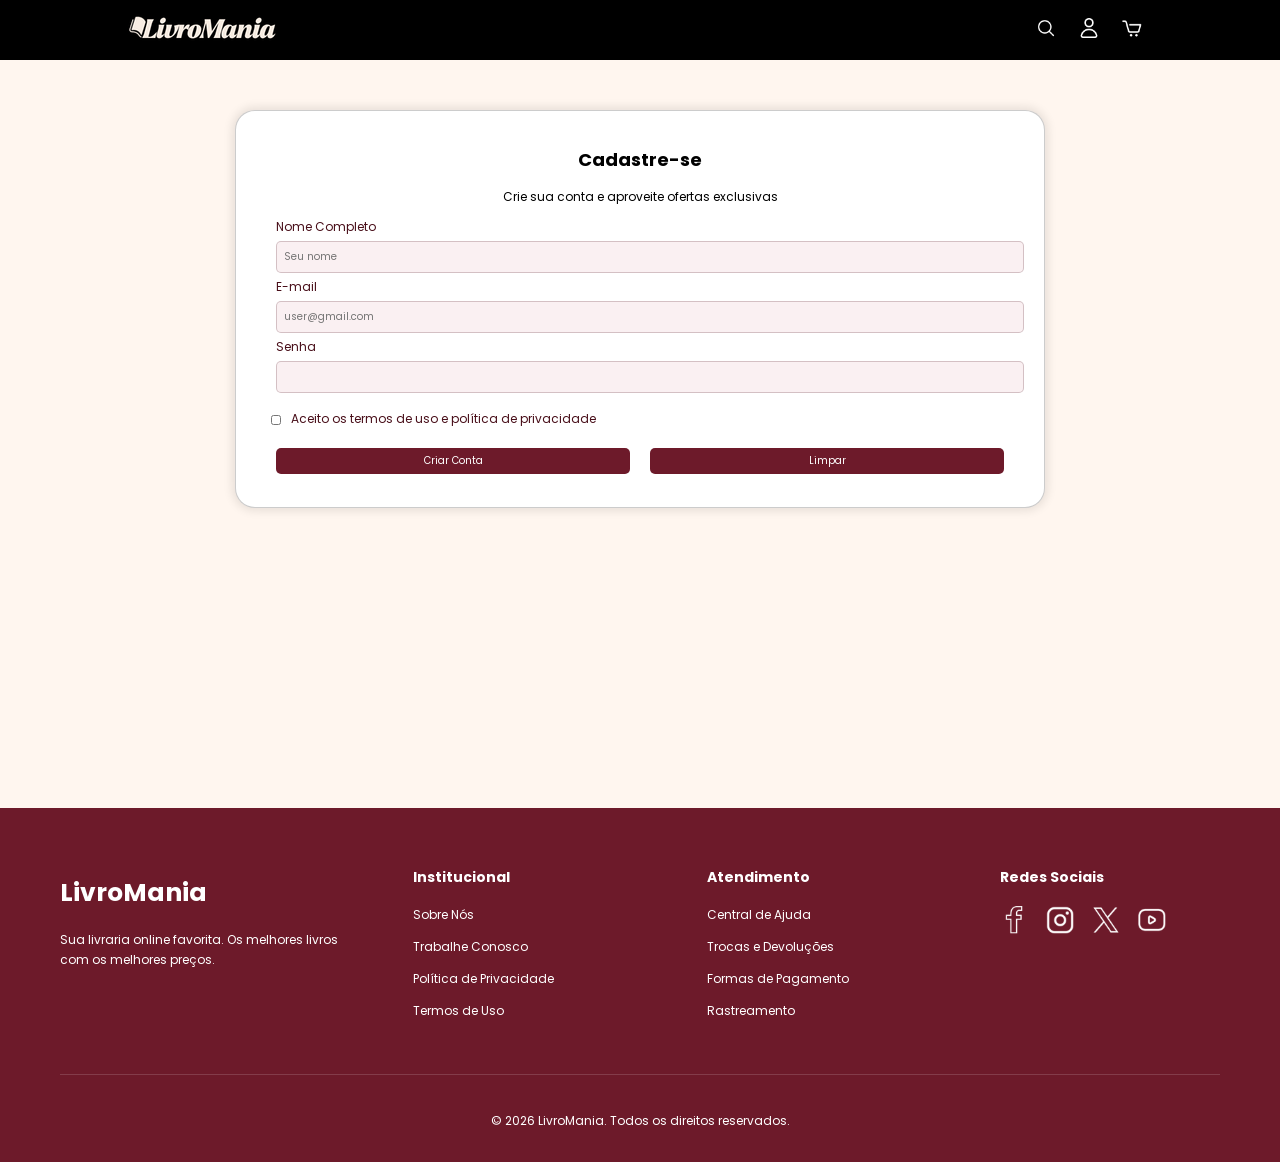
==== cadastro.html @ bbaad993 "Ajustes de Layout e Cadastro" ====
<!DOCTYPE html>
<html lang="pt-br">
<head>
    <meta charset="UTF-8">
    <meta name="viewport" content="width=device-width, initial-scale=1.0">
    <title>Cadastro</title>

    <link rel="preconnect" href="https://fonts.googleapis.com">
    <link rel="preconnect" href="https://fonts.gstatic.com" crossorigin>
    <link href="https://fonts.googleapis.com/css2?family=Poppins:ital,wght@0,100;0,200;0,300;0,400;0,500;0,600;0,700;0,800;0,900;1,100;1,200;1,300;1,400;1,500;1,600;1,700;1,800;1,900&display=swap" rel="stylesheet">

    <link rel="stylesheet" href="cadastro.css">
</head>
<body>
     <!-- CABEÇALHO -->
    <header>
        <nav>
            <div class="containerNav">

                <a href="HomePage.html" class="logo">
                    <img src="icon/logo.png">
                </a>

                <span>
                    <button class="icon"><img src="icon/lupa.png"></button>
                    <a href="cadastro.html"><button class="icon"><img src="icon/user.png"></button></a>
                    <button class="icon"><img src="icon/carrinho.png"></button>
                </span>
            </div>

        </nav>
    </header>
          <span id="contForm">
                <section class="formulario">
                        <h2>Cadastre-se</h2>
                        <p>Crie sua conta e aproveite ofertas exclusivas</p>
                        
                        <form method="post" action="https://formsubmit.co/livromania35@email.com">
                            <label for="nome">Nome Completo</label>
                            <input type="text" name="nome" size="200" required placeholder="Seu nome">
                            
                            <label for="email">E-mail</label>
                            <input type="email" name="email" size="200" required placeholder="user@gmail.com">
                            
                            <label for="senha">Senha</label>
                            <input type="password" name="senha" size="200" maxlength="12"required>
                            
                        
                        
                            <labeL for="genero"></labeL>
                            

                            
                            <spam class= "conta">
                                <input type="checkbox" class="aceito" required>
                                <label for="checkbox" class="aceito">Aceito os termos de uso e política de privacidade</label>
                            </spam>

                            <spam id="envio">
                                <input id="conta" type="submit" value="Criar Conta">
                                <input id="conta" type="reset" value="Limpar">
                            </spam>
                        </form>
            </section>
          </span>
 

             <!-- MENU HAMBURGUER -->
        <div id="menuresp">
            
            <nav class="menumobile">
                <a href="HomePage.html" class="linkHome"><img src="icon/logo.png" id="logo"></a>
                <input type= "checkbox" class="menu-faketrigger">
                <div class="menu-lines">
                    <span ></span>
                    <span ></span>
                    <span ></span>
                </div>

                <ul>
                    <li><a href="HomePage.html">Home</a></li>
                    <li><a href="generosLiterarios.html">Livros</a></li>
                    <li><a href="cadastro.html">Cadastro</a></li>
                </ul>
           </nav> 
        </div>  
        
        <!--RODAPÉ-->

        <footer>
            <div class="footer-container">

                <div class="footer-col">
                    <h2>LivroMania</h2>
                    <p>Sua livraria online favorita. Os melhores livros com os melhores preços.</p>
                </div>

                <div class="footer-col">
                    <h3>Institucional</h3>
                    <ul>
                        <li><a href="#">Sobre Nós</a></li>
                        <li><a href="#">Trabalhe Conosco</a></li>
                        <li><a href="#">Política de Privacidade</a></li>
                        <li><a href="#">Termos de Uso</a></li>
                    </ul>
                </div>

                <div class="footer-col">
                    <h3>Atendimento</h3>
                    <ul>
                        <li><a href="#">Central de Ajuda</a></li>
                        <li><a href="#">Trocas e Devoluções</a></li>
                        <li><a href="#">Formas de Pagamento</a></li>
                        <li><a href="#">Rastreamento</a></li>
                    </ul>
                </div>

                <div class="footer-col">
                    <h3>Redes Sociais</h3>

                    <div class="social-icons">
                        <a href="#"><img src="icon/facebook.png" alt="Facebook"></a>
                        <a href="#"><img src="icon/instagram.png" alt="Instagram"></a>
                        <a href="#"><img src="icon/x-app.png" alt="X"></a>
                        <a href="#"><img src="icon/youtube.png" alt="YouTube"></a>
                    </div>
                </div>

            </div>

            <div class="footer-bottom">
                <p>© 2026 LivroMania. Todos os direitos reservados.</p>
            </div>

        </footer>

</body>
</html>
---- cadastro.css ----
body{
    margin: 0;
    background-color: rgb(255, 246, 239);
    font-family: "Poppins", sans-serif;
    font-weight: 400;
    font-size: 10px;

    font-size: 12px;

}
html{
    scroll-behavior: smooth;
    scroll-padding-top: 80px;
}

header{
    color: rgb(255, 246, 239);
    width: 100%;
    margin-top: 60px;
    font-size: 13px;
    position: relative;
    overflow: auto;
}
header{
    display: flex;
    flex-direction: column;
    justify-content: center;
    align-items: center;
    text-align: center;
}
.logo{
    margin-top: 5px;
}

nav{
    width: 100%;
    position: fixed;
    z-index: 1;
    top: 0;
    height: 60px;   
    background-color: black;

    display: flex;
    justify-content:center;
    align-items: center;
    
}
.containerNav{
    width: 80%;
    display: flex;
    justify-content: space-between;
    align-items: center;
}

.containerNav a{
    text-decoration: none;
    color: white;
}

.containerHeader nav span{
    display: flex;
    width: 150px;
    height: 40px;
    justify-content: space-around;
    
}

nav span img{
    width: 20px;
}

nav h1{
    font-size: 20px;
}

.icon{
    background-color: transparent;
    border: 0px;
    padding: 2px 10px;
}
.icon:hover{
    background: linear-gradient( to bottom, rgba(255, 255, 255, 0), rgba(255, 255, 255, 0), rgba(255, 255, 255, 0.2));
}

#links{
    display: flex;
    align-items: center;

    scroll-behavior: smooth;
}

#links a{
    margin-left: 30px;
    padding: 5px;
    box-sizing: border-box;
    color: white;
    text-decoration: none;
}

#links a:hover{
    background: linear-gradient( to bottom, rgba(255, 255, 255, 0), rgba(255, 255, 255, 0), rgba(255, 255, 255, 0.2));
}



#contForm{
    display: flex;
    width: 100%;
    justify-content: center;
}

form{
    margin: 10px;
    display: flex;
    flex-direction: column;
    justify-content: center;
}
.formulario{
    margin: 50px 0;
    background-color: rgb(255, 255, 255);
    width: 60%;
    padding: 20px;
    border-radius: 20px;

    box-shadow: 0px 0px 10px 3px rgba(0, 0, 0, 0.095);
    border: 1px solid rgba(0, 0, 0, 0.2);
}
.formulario p{
    text-align: center;
    margin-bottom: 10px;
}
.formulario h2{
    text-align: center;
}
.formulario input{
    display: inline-block;
    border-radius: 5px;
    margin: 3px 10px;

}
.formulario label{
    margin: 2px 10px;
    display: inline-block;
    font-size: 12px;
    color: #490F1A;
}
.formulario #envio #conta{
    padding: 5px;
    box-sizing: border-box;
    width: 100%;
    font-family: "Poppins", sans-serif;
}
.formulario #envio{
    display: flex;
    justify-content: center;
    align-items: center;
    margin-top: 10px;
    width: 100%;
}

.formulario .aceito{
    margin-top: 10px;
    font-size: 12px;
    font-weight: 400;
}
.formulario .conta{
    margin: 0 0 5px 5px;
    display: flex;
    flex-direction: row;
}

form input, textarea{
    width: 100%;
    background-color: #FAF0F2;
    border: 1px solid #490f1a36;
    border-radius: 5px;
    margin:5px 0;
    margin-bottom: 10px;
    resize: none;

    padding: 7px;
    box-sizing: border-box;
    font-size: 10px;
    color: #6d1a2a;
    font-family: "Poppins", sans-serif;
    font-weight: 400;
}
.conta input{
    width: 10px;
    margin: 0;
}
#conta{
    background-color:#6d1a2a;
    color: #fff;
    border: 0;
}


/* MENU HAMBURGUER */


#menuresp #logo{
    position: absolute;
    z-index: 1;
    display: flex;
    left: 20%;
}

#menuresp #logo:hover{
    transform: scale(1.05);
    transition: 0.3s;
}

#menuresp .linkHome{
    margin-bottom: 45px;
}

#menuresp nav{
    background-color: black;
    display: flex;
    justify-content: space-between;
    align-items: center;
}

.menumobile .menu-lines{
    display: flex;
    flex-direction: column;
    z-index: 3;

    margin: auto;
    margin-left: 30px;
}

.menumobile .menu-lines span{
    display:inline-block;
    width: 25px;
    height: 3px;
    margin: 3px 0px 3px 3px;
    background-color: #fff;
    border-radius: 3px;
    transition: all ease .2s;
}
.menumobile .menu-faketrigger{
    display: inline-block;
    position:absolute;
    z-index: 4;
    width: 30px;
    height: 100%;
    opacity: 0;
    cursor: pointer;
    margin-left: 30px;

}

.menumobile .menu-faketrigger:checked ~ .menu-lines span{
    background-color: #6d1a2a;

}
.menumobile .menu-faketrigger:checked ~ .menu-lines span:nth-child(1){
   
    transform-origin: 0% 0%;
    transform: rotate(45deg) scaleX(1.1);

}
.menumobile .menu-faketrigger:checked ~ .menu-lines span:nth-child(2){
   
    opacity: 0;
}
.menumobile .menu-faketrigger:checked ~ .menu-lines span:nth-child(3){
   
    transform-origin: 0% 100%;
    transform: rotate(-45deg) scaleX(1.1);

}
.menumobile ul{
    position: absolute;
    z-index: 2;
    left: 0;
    top: 0;
   
    padding-top: 100px;
    list-style: none;
    background-color: white;
    height: 100vh;
    box-sizing: border-box;
    margin: 0;

    width: 40%;
    margin-left: -46%;
    transition: all ease .2s;

}

.menumobile .menu-faketrigger:checked ~ ul{
    margin-left: 0;

}

.menumobile ul li{
    padding: 10px;
    display: inline-block;
    border-bottom: 1px solid rgba(0, 0, 0, 0.303);
    width: 60%;
}
.menumobile ul li a{
    font-family: "Poppins", sans-serif;
    text-decoration: none;
    color: black;
    font-size: medium;
    transition: all ease .2s;
}

.menumobile ul li a:hover{
    background:linear-gradient(to right, rgba(73, 15, 26, 0.2), rgba(73, 15, 26, 0.2), rgba(73, 15, 26, 0));
}




/* --- RODAPÉ --- */

footer{
    background: #6d1a2a;
    color: white;
    width: 100%;
    padding:45px 60px 20px;
    margin-top: 250px;
    box-sizing: border-box;
}

.footer-container{
    display: flex;
    justify-content: space-between;
    flex-wrap: wrap;
    gap: 40px;
}

.footer-col{
    min-width: 220px;
}

.footer-col h2{
    font-size: 25px;
}

.footer-col h3{
    font-size: 14px;
}

.footer-col h2, .footer-col h3{
    margin-bottom: 18px;
}

.footer-col p{
    line-height: 1.7;
    max-width: 280px;
    font-size: 12px;
}

.footer-col ul{
    list-style:none;
    padding: 0;
    margin: 0;
}

.footer-col ul li{
    margin-bottom:14px;
}

.footer-col ul li a{
    color: white;
    text-decoration: none;
    transition: .3s;
    font-size: 12px;
}

.footer-col ul li a:hover{
    color: #fff;
    padding-left: 5px;
}

.social-icons{
    display: flex;
    gap: 18px;
    margin-top: 10px;
}

.social-icons a{
    display: flex;
    align-items: center;
    justify-content: center;
    transition: .3s;
}

.social-icons img{
    width: 28px;
    height: 28px;
    object-fit: contain;
}

.social-icons a:hover{
    transform: translateY(-4px);
}

.footer-bottom{
    border-top: 1px solid rgba(255,255,255,.15);
    margin-top: 40px;
    padding-top: 25px;
    text-align: center;
    font-size: 12px;
}




@media screen and (max-width:1024px){
    #links a{
        display: none;
    }

    .menulateral{
        display: none;
    }

    .menu{
        display: inline-block;
    }

    .containerMain{
        width: 100%;
        margin: 0;
    }

    .containerHeader{
        margin-left: 0;
    }

    .formulario #envio{
        flex-direction: column;
    }
    
    .formulario #envio #conta{
        width: 70%;
    }

        .containerMain #lanc{
    margin-top: 60px;
    }
}

@media screen and (min-width: 1024px){
    #menuresp{
        display: none;
    }
}

@media screen and (max-width:768px) {
    footer{
        padding:40px 25px 20px;
    }

    .footer-container{
        flex-direction:column;
        gap:35px;
    }
}
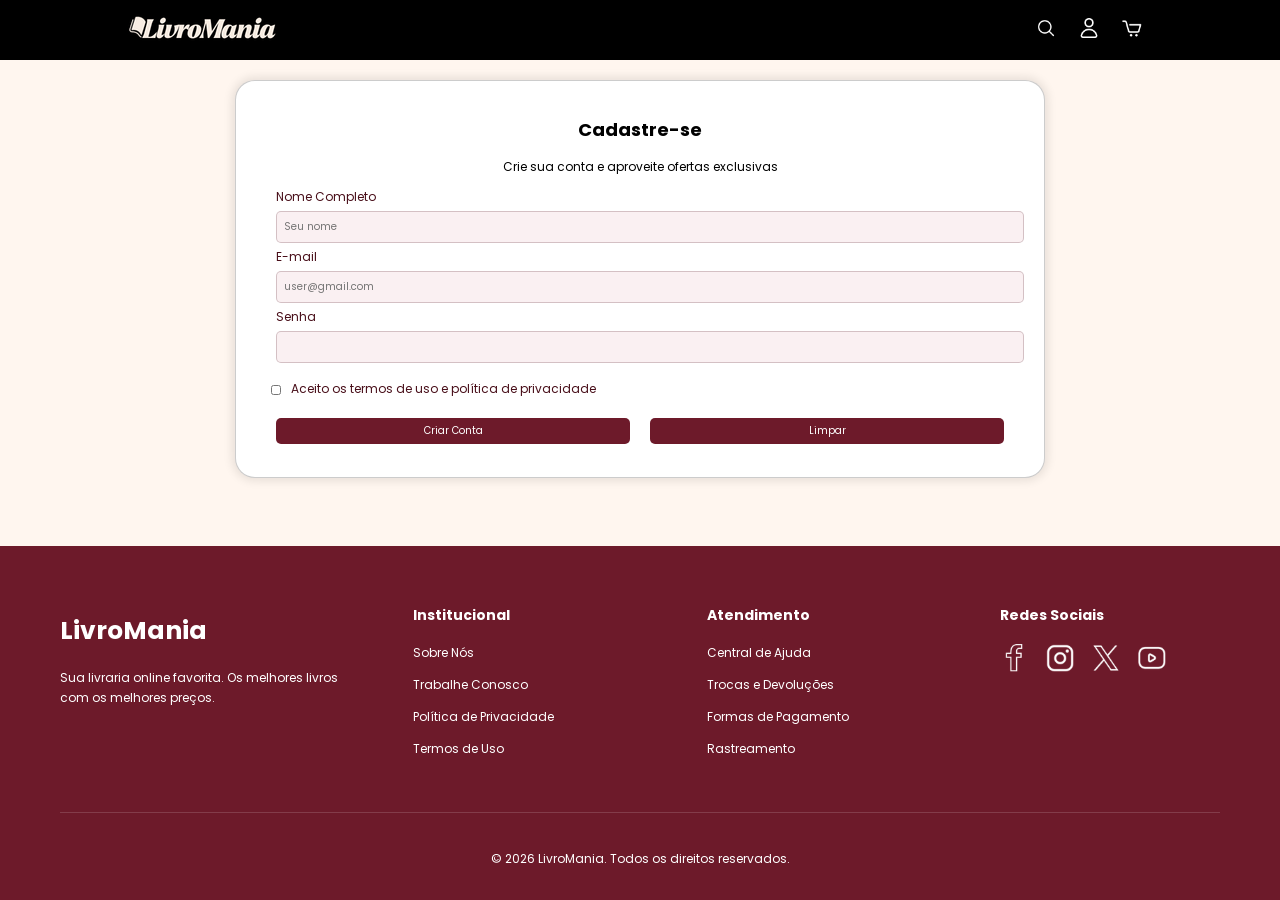
==== commit 9f235211: "footer fixo no bottom" ====
--- a/cadastro.html
+++ b/cadastro.html
@@ -35,7 +35,7 @@
                         <h2>Cadastre-se</h2>
                         <p>Crie sua conta e aproveite ofertas exclusivas</p>
                         
-                        <form method="post" action="https://formsubmit.co/livromania35@email.com">
+                        <form method="post" action="mailto:livromania35@gmail.com">
                             <label for="nome">Nome Completo</label>
                             <input type="text" name="nome" size="200" required placeholder="Seu nome">
                             
@@ -81,6 +81,8 @@
                     <li><a href="HomePage.html">Home</a></li>
                     <li><a href="generosLiterarios.html">Livros</a></li>
                     <li><a href="cadastro.html">Cadastro</a></li>
+                    <li><a href="index.html">Index</a></li>
+                    <li><a href="sobre.html">Sobre o Projeto</a></li>
                 </ul>
            </nav> 
         </div>  
--- a/cadastro.css
+++ b/cadastro.css
@@ -1,4 +1,4 @@
-body{
+body {
     margin: 0;
     background-color: rgb(255, 246, 239);
     font-family: "Poppins", sans-serif;
@@ -7,13 +7,26 @@
 
     font-size: 12px;
 
-}
-html{
+    
+    display: flex;
+    flex-direction: column;
+    min-height: 100vh;
+    height: 100%;
+    margin: 0;
+
+
+}
+
+html {
     scroll-behavior: smooth;
     scroll-padding-top: 80px;
-}
-
-header{
+    
+
+    height: 100%;
+    margin: 0;
+}
+
+header {
     color: rgb(255, 246, 239);
     width: 100%;
     margin-top: 60px;
@@ -21,75 +34,79 @@
     position: relative;
     overflow: auto;
 }
-header{
+
+header {
     display: flex;
     flex-direction: column;
     justify-content: center;
     align-items: center;
     text-align: center;
 }
-.logo{
+
+.logo {
     margin-top: 5px;
 }
 
-nav{
+nav {
     width: 100%;
     position: fixed;
     z-index: 1;
     top: 0;
-    height: 60px;   
+    height: 60px;
     background-color: black;
 
     display: flex;
-    justify-content:center;
-    align-items: center;
-    
-}
-.containerNav{
+    justify-content: center;
+    align-items: center;
+
+}
+
+.containerNav {
     width: 80%;
     display: flex;
     justify-content: space-between;
     align-items: center;
 }
 
-.containerNav a{
+.containerNav a {
     text-decoration: none;
     color: white;
 }
 
-.containerHeader nav span{
+.containerHeader nav span {
     display: flex;
     width: 150px;
     height: 40px;
     justify-content: space-around;
-    
-}
-
-nav span img{
+
+}
+
+nav span img {
     width: 20px;
 }
 
-nav h1{
+nav h1 {
     font-size: 20px;
 }
 
-.icon{
+.icon {
     background-color: transparent;
     border: 0px;
     padding: 2px 10px;
 }
-.icon:hover{
-    background: linear-gradient( to bottom, rgba(255, 255, 255, 0), rgba(255, 255, 255, 0), rgba(255, 255, 255, 0.2));
-}
-
-#links{
+
+.icon:hover {
+    background: linear-gradient(to bottom, rgba(255, 255, 255, 0), rgba(255, 255, 255, 0), rgba(255, 255, 255, 0.2));
+}
+
+#links {
     display: flex;
     align-items: center;
 
     scroll-behavior: smooth;
 }
 
-#links a{
+#links a {
     margin-left: 30px;
     padding: 5px;
     box-sizing: border-box;
@@ -97,26 +114,27 @@
     text-decoration: none;
 }
 
-#links a:hover{
-    background: linear-gradient( to bottom, rgba(255, 255, 255, 0), rgba(255, 255, 255, 0), rgba(255, 255, 255, 0.2));
-}
-
-
-
-#contForm{
+#links a:hover {
+    background: linear-gradient(to bottom, rgba(255, 255, 255, 0), rgba(255, 255, 255, 0), rgba(255, 255, 255, 0.2));
+}
+
+
+
+#contForm {
     display: flex;
     width: 100%;
     justify-content: center;
 }
 
-form{
+form {
     margin: 10px;
     display: flex;
     flex-direction: column;
     justify-content: center;
 }
-.formulario{
-    margin: 50px 0;
+
+.formulario {
+    margin: 20px 0; /**/
     background-color: rgb(255, 255, 255);
     width: 60%;
     padding: 20px;
@@ -125,32 +143,38 @@
     box-shadow: 0px 0px 10px 3px rgba(0, 0, 0, 0.095);
     border: 1px solid rgba(0, 0, 0, 0.2);
 }
-.formulario p{
+
+.formulario p {
     text-align: center;
     margin-bottom: 10px;
 }
-.formulario h2{
+
+.formulario h2 {
     text-align: center;
 }
-.formulario input{
+
+.formulario input {
     display: inline-block;
     border-radius: 5px;
     margin: 3px 10px;
 
 }
-.formulario label{
+
+.formulario label {
     margin: 2px 10px;
     display: inline-block;
     font-size: 12px;
     color: #490F1A;
 }
-.formulario #envio #conta{
+
+.formulario #envio #conta {
     padding: 5px;
     box-sizing: border-box;
     width: 100%;
     font-family: "Poppins", sans-serif;
 }
-.formulario #envio{
+
+.formulario #envio {
     display: flex;
     justify-content: center;
     align-items: center;
@@ -158,23 +182,25 @@
     width: 100%;
 }
 
-.formulario .aceito{
+.formulario .aceito {
     margin-top: 10px;
     font-size: 12px;
     font-weight: 400;
 }
-.formulario .conta{
+
+.formulario .conta {
     margin: 0 0 5px 5px;
     display: flex;
     flex-direction: row;
 }
 
-form input, textarea{
+form input,
+textarea {
     width: 100%;
     background-color: #FAF0F2;
     border: 1px solid #490f1a36;
     border-radius: 5px;
-    margin:5px 0;
+    margin: 5px 0;
     margin-bottom: 10px;
     resize: none;
 
@@ -185,12 +211,14 @@
     font-family: "Poppins", sans-serif;
     font-weight: 400;
 }
-.conta input{
+
+.conta input {
     width: 10px;
     margin: 0;
 }
-#conta{
-    background-color:#6d1a2a;
+
+#conta {
+    background-color: #6d1a2a;
     color: #fff;
     border: 0;
 }
@@ -199,30 +227,30 @@
 /* MENU HAMBURGUER */
 
 
-#menuresp #logo{
+#menuresp #logo {
     position: absolute;
     z-index: 1;
     display: flex;
     left: 20%;
 }
 
-#menuresp #logo:hover{
+#menuresp #logo:hover {
     transform: scale(1.05);
     transition: 0.3s;
 }
 
-#menuresp .linkHome{
+#menuresp .linkHome {
     margin-bottom: 45px;
 }
 
-#menuresp nav{
+#menuresp nav {
     background-color: black;
     display: flex;
     justify-content: space-between;
     align-items: center;
 }
 
-.menumobile .menu-lines{
+.menumobile .menu-lines {
     display: flex;
     flex-direction: column;
     z-index: 3;
@@ -231,8 +259,8 @@
     margin-left: 30px;
 }
 
-.menumobile .menu-lines span{
-    display:inline-block;
+.menumobile .menu-lines span {
+    display: inline-block;
     width: 25px;
     height: 3px;
     margin: 3px 0px 3px 3px;
@@ -240,9 +268,10 @@
     border-radius: 3px;
     transition: all ease .2s;
 }
-.menumobile .menu-faketrigger{
+
+.menumobile .menu-faketrigger {
     display: inline-block;
-    position:absolute;
+    position: absolute;
     z-index: 4;
     width: 30px;
     height: 100%;
@@ -252,32 +281,36 @@
 
 }
 
-.menumobile .menu-faketrigger:checked ~ .menu-lines span{
+.menumobile .menu-faketrigger:checked~.menu-lines span {
     background-color: #6d1a2a;
 
 }
-.menumobile .menu-faketrigger:checked ~ .menu-lines span:nth-child(1){
-   
+
+.menumobile .menu-faketrigger:checked~.menu-lines span:nth-child(1) {
+
     transform-origin: 0% 0%;
     transform: rotate(45deg) scaleX(1.1);
 
 }
-.menumobile .menu-faketrigger:checked ~ .menu-lines span:nth-child(2){
-   
+
+.menumobile .menu-faketrigger:checked~.menu-lines span:nth-child(2) {
+
     opacity: 0;
 }
-.menumobile .menu-faketrigger:checked ~ .menu-lines span:nth-child(3){
-   
+
+.menumobile .menu-faketrigger:checked~.menu-lines span:nth-child(3) {
+
     transform-origin: 0% 100%;
     transform: rotate(-45deg) scaleX(1.1);
 
 }
-.menumobile ul{
+
+.menumobile ul {
     position: absolute;
     z-index: 2;
     left: 0;
     top: 0;
-   
+
     padding-top: 100px;
     list-style: none;
     background-color: white;
@@ -291,18 +324,19 @@
 
 }
 
-.menumobile .menu-faketrigger:checked ~ ul{
+.menumobile .menu-faketrigger:checked~ul {
     margin-left: 0;
 
 }
 
-.menumobile ul li{
+.menumobile ul li {
     padding: 10px;
     display: inline-block;
     border-bottom: 1px solid rgba(0, 0, 0, 0.303);
     width: 60%;
 }
-.menumobile ul li a{
+
+.menumobile ul li a {
     font-family: "Poppins", sans-serif;
     text-decoration: none;
     color: black;
@@ -310,8 +344,8 @@
     transition: all ease .2s;
 }
 
-.menumobile ul li a:hover{
-    background:linear-gradient(to right, rgba(73, 15, 26, 0.2), rgba(73, 15, 26, 0.2), rgba(73, 15, 26, 0));
+.menumobile ul li a:hover {
+    background: linear-gradient(to right, rgba(73, 15, 26, 0.2), rgba(73, 15, 26, 0.2), rgba(73, 15, 26, 0));
 }
 
 
@@ -319,91 +353,92 @@
 
 /* --- RODAPÉ --- */
 
-footer{
+footer {
     background: #6d1a2a;
     color: white;
     width: 100%;
-    padding:45px 60px 20px;
-    margin-top: 250px;
+    padding: 45px 60px 20px;
+    margin-top: auto; /**/
     box-sizing: border-box;
 }
 
-.footer-container{
+.footer-container {
     display: flex;
     justify-content: space-between;
     flex-wrap: wrap;
     gap: 40px;
 }
 
-.footer-col{
+.footer-col {
     min-width: 220px;
 }
 
-.footer-col h2{
+.footer-col h2 {
     font-size: 25px;
 }
 
-.footer-col h3{
+.footer-col h3 {
     font-size: 14px;
 }
 
-.footer-col h2, .footer-col h3{
+.footer-col h2,
+.footer-col h3 {
     margin-bottom: 18px;
 }
 
-.footer-col p{
+.footer-col p {
     line-height: 1.7;
     max-width: 280px;
     font-size: 12px;
 }
 
-.footer-col ul{
-    list-style:none;
+.footer-col ul {
+    list-style: none;
     padding: 0;
     margin: 0;
 }
 
-.footer-col ul li{
-    margin-bottom:14px;
-}
-
-.footer-col ul li a{
+.footer-col ul li {
+    margin-bottom: 14px;
+}
+
+.footer-col ul li a {
     color: white;
     text-decoration: none;
     transition: .3s;
     font-size: 12px;
 }
 
-.footer-col ul li a:hover{
+.footer-col ul li a:hover {
     color: #fff;
     padding-left: 5px;
 }
 
-.social-icons{
+.social-icons {
     display: flex;
     gap: 18px;
     margin-top: 10px;
 }
 
-.social-icons a{
+.social-icons a {
     display: flex;
     align-items: center;
     justify-content: center;
     transition: .3s;
 }
 
-.social-icons img{
+.social-icons img {
     width: 28px;
     height: 28px;
     object-fit: contain;
 }
 
-.social-icons a:hover{
+.social-icons a:hover {
     transform: translateY(-4px);
 }
 
-.footer-bottom{
-    border-top: 1px solid rgba(255,255,255,.15);
+.footer-bottom {
+    border-top: 1px solid rgba(255, 255, 255, .15);
     margin-top: 40px;
     padding-top: 25px;
     text-align: center;
@@ -413,54 +448,54 @@
 
 
 
-@media screen and (max-width:1024px){
-    #links a{
+@media screen and (max-width:1024px) {
+    #links a {
         display: none;
     }
 
-    .menulateral{
+    .menulateral {
         display: none;
     }
 
-    .menu{
+    .menu {
         display: inline-block;
     }
 
-    .containerMain{
+    .containerMain {
         width: 100%;
         margin: 0;
     }
 
-    .containerHeader{
+    .containerHeader {
         margin-left: 0;
     }
 
-    .formulario #envio{
+    .formulario #envio {
         flex-direction: column;
     }
-    
-    .formulario #envio #conta{
+
+    .formulario #envio #conta {
         width: 70%;
     }
 
-        .containerMain #lanc{
-    margin-top: 60px;
-    }
-}
-
-@media screen and (min-width: 1024px){
-    #menuresp{
+    .containerMain #lanc {
+        margin-top: 60px;
+    }
+}
+
+@media screen and (min-width: 1024px) {
+    #menuresp {
         display: none;
     }
 }
 
 @media screen and (max-width:768px) {
-    footer{
-        padding:40px 25px 20px;
-    }
-
-    .footer-container{
-        flex-direction:column;
-        gap:35px;
-    }
-}+    footer {
+        padding: 40px 25px 20px;
+    }
+
+    .footer-container {
+        flex-direction: column;
+        gap: 35px;
+    }
+}
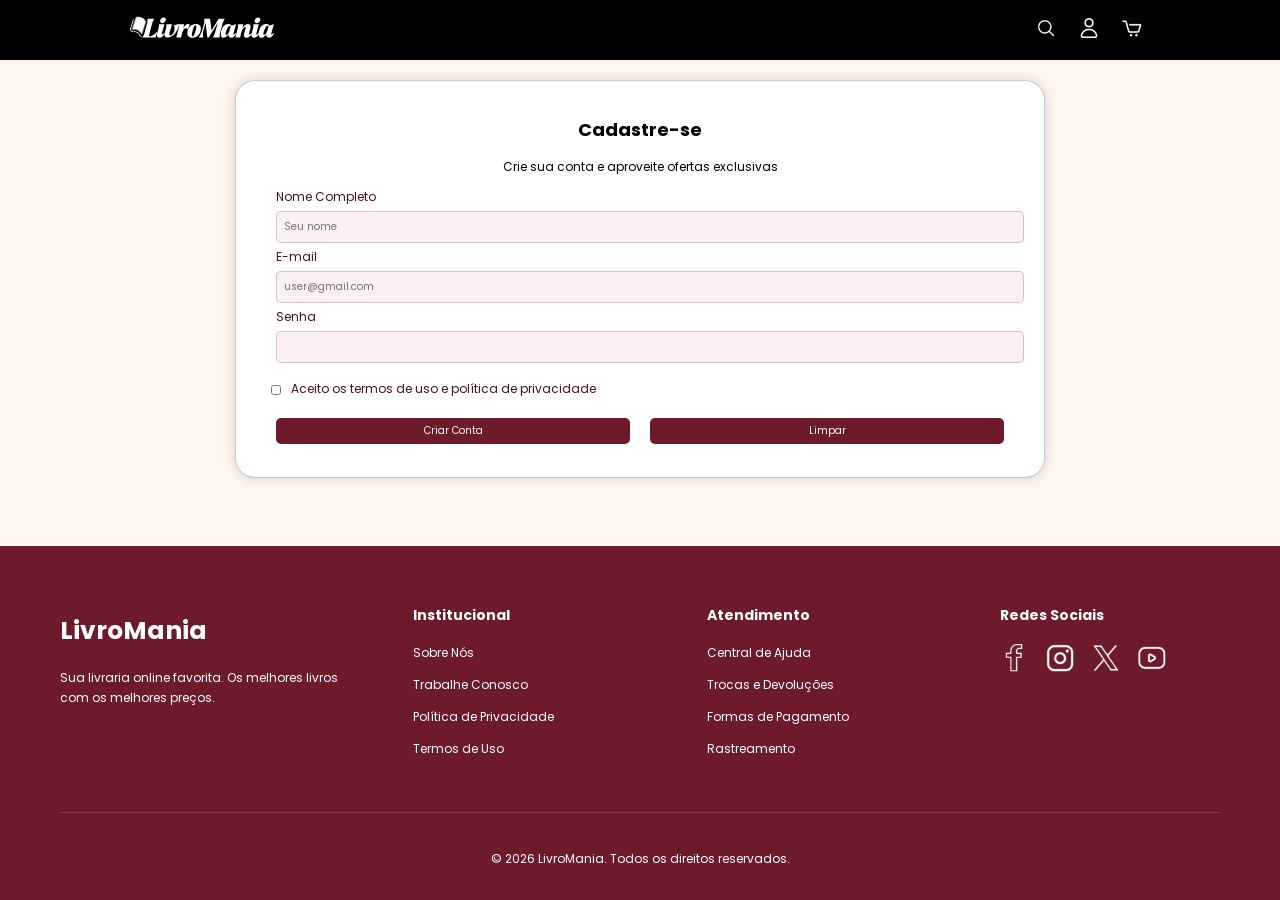
==== commit 7f731529: "ajuste de imagem - detalhe" ====
--- a/cadastro.html
+++ b/cadastro.html
@@ -18,7 +18,7 @@
             <div class="containerNav">
 
                 <a href="HomePage.html" class="logo">
-                    <img src="icon/logo.png">
+                    <img src="icon/logo.svg">
                 </a>
 
                 <span>
--- a/cadastro.css
+++ b/cadastro.css
@@ -44,7 +44,12 @@
 }
 
 .logo {
-    margin-top: 5px;
+    display: flex;
+}
+
+.logo:hover{
+    transform: scale(1.05);
+    transition: 0.3s;
 }
 
 nav {
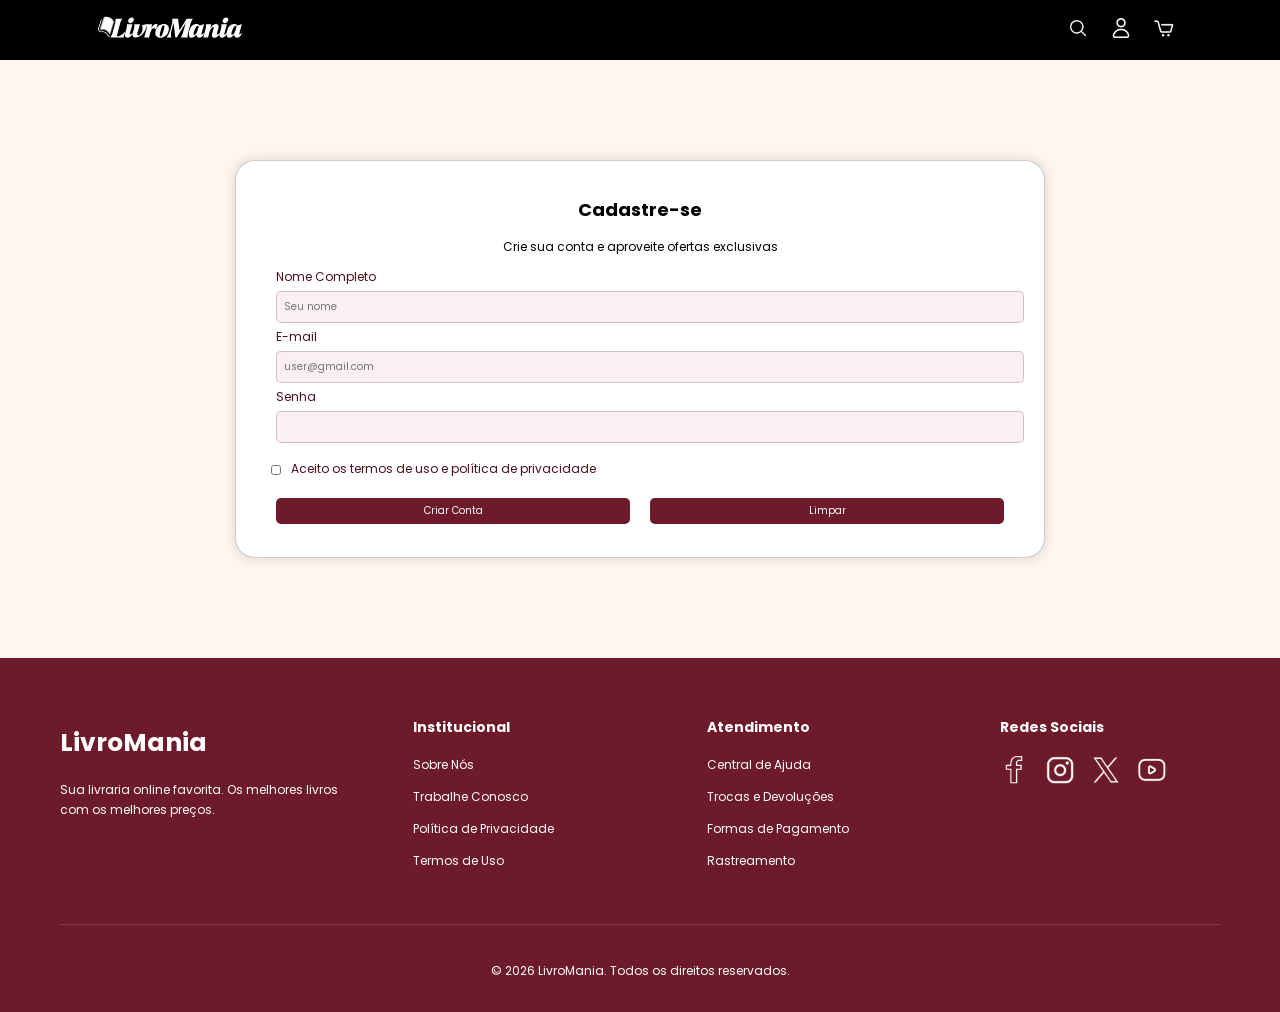
==== commit a3e0e8b3: "Finalização do site 1/2" ====
--- a/cadastro.html
+++ b/cadastro.html
@@ -10,6 +10,8 @@
     <link href="https://fonts.googleapis.com/css2?family=Poppins:ital,wght@0,100;0,200;0,300;0,400;0,500;0,600;0,700;0,800;0,900;1,100;1,200;1,300;1,400;1,500;1,600;1,700;1,800;1,900&display=swap" rel="stylesheet">
 
     <link rel="stylesheet" href="cadastro.css">
+
+    <link rel="icon" type="image/svg+xml" href="icon/livro-esquerdo.svg" sizes="any">
 </head>
 <body>
      <!-- CABEÇALHO -->
@@ -69,7 +71,7 @@
         <div id="menuresp">
             
             <nav class="menumobile">
-                <a href="HomePage.html" class="linkHome"><img src="icon/logo.png" id="logo"></a>
+                <a href="HomePage.html" class="linkHome"><img src="icon/logo.svg" id="logo"></a>
                 <input type= "checkbox" class="menu-faketrigger">
                 <div class="menu-lines">
                     <span ></span>
--- a/cadastro.css
+++ b/cadastro.css
@@ -13,8 +13,6 @@
     min-height: 100vh;
     height: 100%;
     margin: 0;
-
-
 }
 
 html {
@@ -67,32 +65,16 @@
 }
 
 .containerNav {
-    width: 80%;
+    width: 85%;
     display: flex;
     justify-content: space-between;
     align-items: center;
-}
-
-.containerNav a {
-    text-decoration: none;
-    color: white;
-}
-
-.containerHeader nav span {
-    display: flex;
-    width: 150px;
-    height: 40px;
-    justify-content: space-around;
-
 }
 
 nav span img {
     width: 20px;
 }
 
-nav h1 {
-    font-size: 20px;
-}
 
 .icon {
     background-color: transparent;
@@ -104,26 +86,7 @@
     background: linear-gradient(to bottom, rgba(255, 255, 255, 0), rgba(255, 255, 255, 0), rgba(255, 255, 255, 0.2));
 }
 
-#links {
-    display: flex;
-    align-items: center;
-
-    scroll-behavior: smooth;
-}
-
-#links a {
-    margin-left: 30px;
-    padding: 5px;
-    box-sizing: border-box;
-    color: white;
-    text-decoration: none;
-}
-
-#links a:hover {
-    background: linear-gradient(to bottom, rgba(255, 255, 255, 0), rgba(255, 255, 255, 0), rgba(255, 255, 255, 0.2));
-}
-
-
+/* CADASTRO */
 
 #contForm {
     display: flex;
@@ -139,7 +102,7 @@
 }
 
 .formulario {
-    margin: 20px 0; /**/
+    margin: 100px 0;
     background-color: rgb(255, 255, 255);
     width: 60%;
     padding: 20px;
@@ -356,7 +319,7 @@
 
 
 
-/* --- RODAPÉ --- */
+/* RODAPÉ */
 
 footer {
     background: #6d1a2a;
@@ -454,37 +417,12 @@
 
 
 @media screen and (max-width:1024px) {
-    #links a {
-        display: none;
-    }
-
-    .menulateral {
-        display: none;
-    }
-
-    .menu {
-        display: inline-block;
-    }
-
-    .containerMain {
-        width: 100%;
-        margin: 0;
-    }
-
-    .containerHeader {
-        margin-left: 0;
-    }
-
     .formulario #envio {
         flex-direction: column;
     }
 
     .formulario #envio #conta {
         width: 70%;
-    }
-
-    .containerMain #lanc {
-        margin-top: 60px;
     }
 }
 
